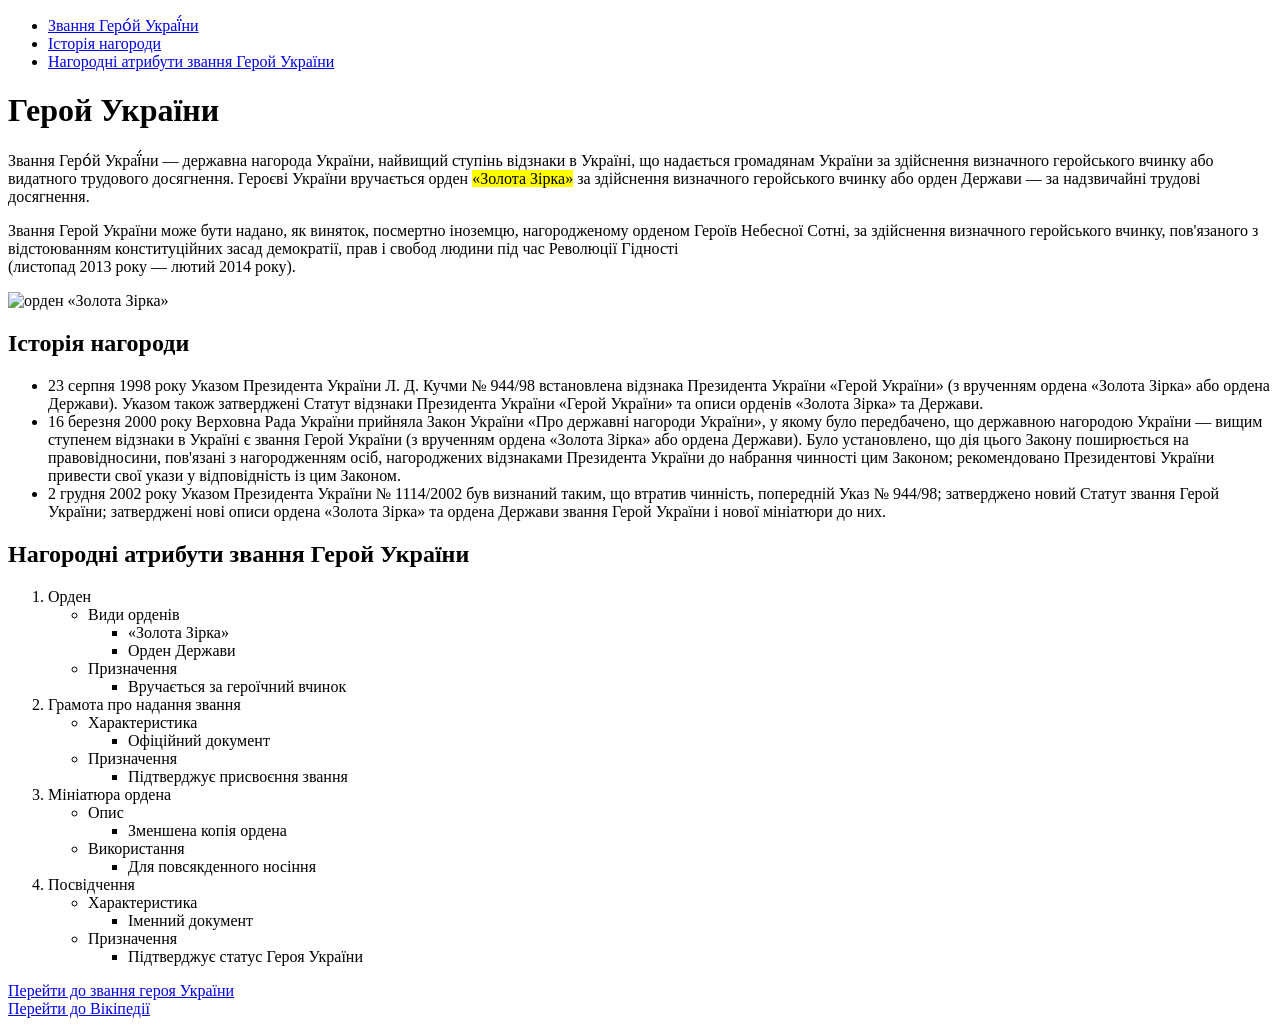
==== lessons_2/index.html @ dd2c5bf3 "Add files via upload" ====
<!doctype html>
<html lang="uk">
  <head>
    <meta charset="UTF-8" />
    <meta name="viewport" content="width=device-width, initial-scale=1.0" />
    <title>Lessons2</title>
  </head>
  <body>
    <header class="header">
      <div>
        <ul>
          <li>
            <a href="#hero_Ukrainian">Звання Геро́й Украї́ни</a>
          </li>
          <li>
            <a href="#history">Історія нагороди</a>
          </li>
          <li>
            <a href="#awards">Нагородні атрибути звання Герой України</a>
          </li>
        </ul>
      </div>
    </header>
    <main id="hero_Ukrainian" class="hero-section">
      <h1 class="hero-title">Герой України</h1>
      <div class="hero-text-description">
        <p>
          <span>Звання Геро́й Украї́ни</span> — державна нагорода України,
          найвищий ступінь відзнаки в Україні, що надається громадянам України
          за здійснення визначного геройського вчинку або видатного трудового
          досягнення. Героєві України вручається орден
          <mark>«Золота Зірка»</mark> за здійснення визначного геройського
          вчинку або орден Держави — за надзвичайні трудові досягнення.
        </p>

        <p>
          Звання Герой України може бути надано, як виняток, посмертно іноземцю,
          нагородженому орденом Героїв Небесної Сотні, за здійснення визначного
          геройського вчинку, пов'язаного з відстоюванням конституційних засад
          демократії, прав і свобод людини під час Революції Гідності
          <br />(листопад 2013 року — лютий 2014 року).
        </p>
      </div>
      <img
        src="/img/Medal_of_Golden_Star_Ukraine.jpg"
        alt="орден «Золота Зірка»"
      />
      <div id="history">
        <h2 class="history-awards">Історія нагороди</h2>
        <ul>
          <li>
            23 серпня 1998 року Указом Президента України Л. Д. Кучми № 944/98
            встановлена відзнака Президента України «Герой України» (з врученням
            ордена «Золота Зірка» або ордена Держави). Указом також затверджені
            Статут відзнаки Президента України «Герой України» та описи орденів
            «Золота Зірка» та Держави.
          </li>
          <li>
            16 березня 2000 року Верховна Рада України прийняла Закон України
            «Про державні нагороди України», у якому було передбачено, що
            державною нагородою України — вищим ступенем відзнаки в Україні є
            звання Герой України (з врученням ордена «Золота Зірка» або ордена
            Держави). Було установлено, що дія цього Закону поширюється на
            правовідносини, пов'язані з нагородженням осіб, нагороджених
            відзнаками Президента України до набрання чинності цим Законом;
            рекомендовано Президентові України привести свої укази у
            відповідність із цим Законом.
          </li>
          <li>
            2 грудня 2002 року Указом Президента України № 1114/2002 був
            визнаний таким, що втратив чинність, попередній Указ № 944/98;
            затверджено новий Статут звання Герой України; затверджені нові
            описи ордена «Золота Зірка» та ордена Держави звання Герой України і
            нової мініатюри до них.
          </li>
        </ul>
      </div>
      <div id="awards">
        <h2>Нагородні атрибути звання Герой України</h2>
        <ol>
          <li>
            Орден
            <ul>
              <li>
                Види орденів
                <ul>
                  <li>«Золота Зірка»</li>
                  <li>Орден Держави</li>
                </ul>
              </li>
              <li>
                Призначення
                <ul>
                  <li>Вручається за героїчний вчинок</li>
                </ul>
              </li>
            </ul>
          </li>
          <li>
            Грамота про надання звання
            <ul>
              <li>
                Характеристика
                <ul>
                  <li>Офіційний документ</li>
                </ul>
              </li>
              <li>
                Призначення
                <ul>
                  <li>Підтверджує присвоєння звання</li>
                </ul>
              </li>
            </ul>
          </li>
          <li>
            Мініатюра ордена
            <ul>
              <li>
                Опис
                <ul>
                  <li>Зменшена копія ордена</li>
                </ul>
              </li>
              <li>
                Використання
                <ul>
                  <li>Для повсякденного носіння</li>
                </ul>
              </li>
            </ul>
          </li>
          <li>
            Посвідчення
            <ul>
              <li>
                Характеристика
                <ul>
                  <li>Іменний документ</li>
                </ul>
              </li>
              <li>
                Призначення
                <ul>
                  <li>Підтверджує статус Героя України</li>
                </ul>
              </li>
            </ul>
          </li>
        </ol>
      </div>
    </main>
    <footer>
      <div>
        <a href="#hero Ukrainian">Перейти до звання героя України</a>
      </div>
      <div>
        <a target="_blank" href="https://uk.wikipedia.org/wiki/Герой_України"
          >Перейти до Вікіпедії</a
        >
      </div>
    </footer>
  </body>
</html>
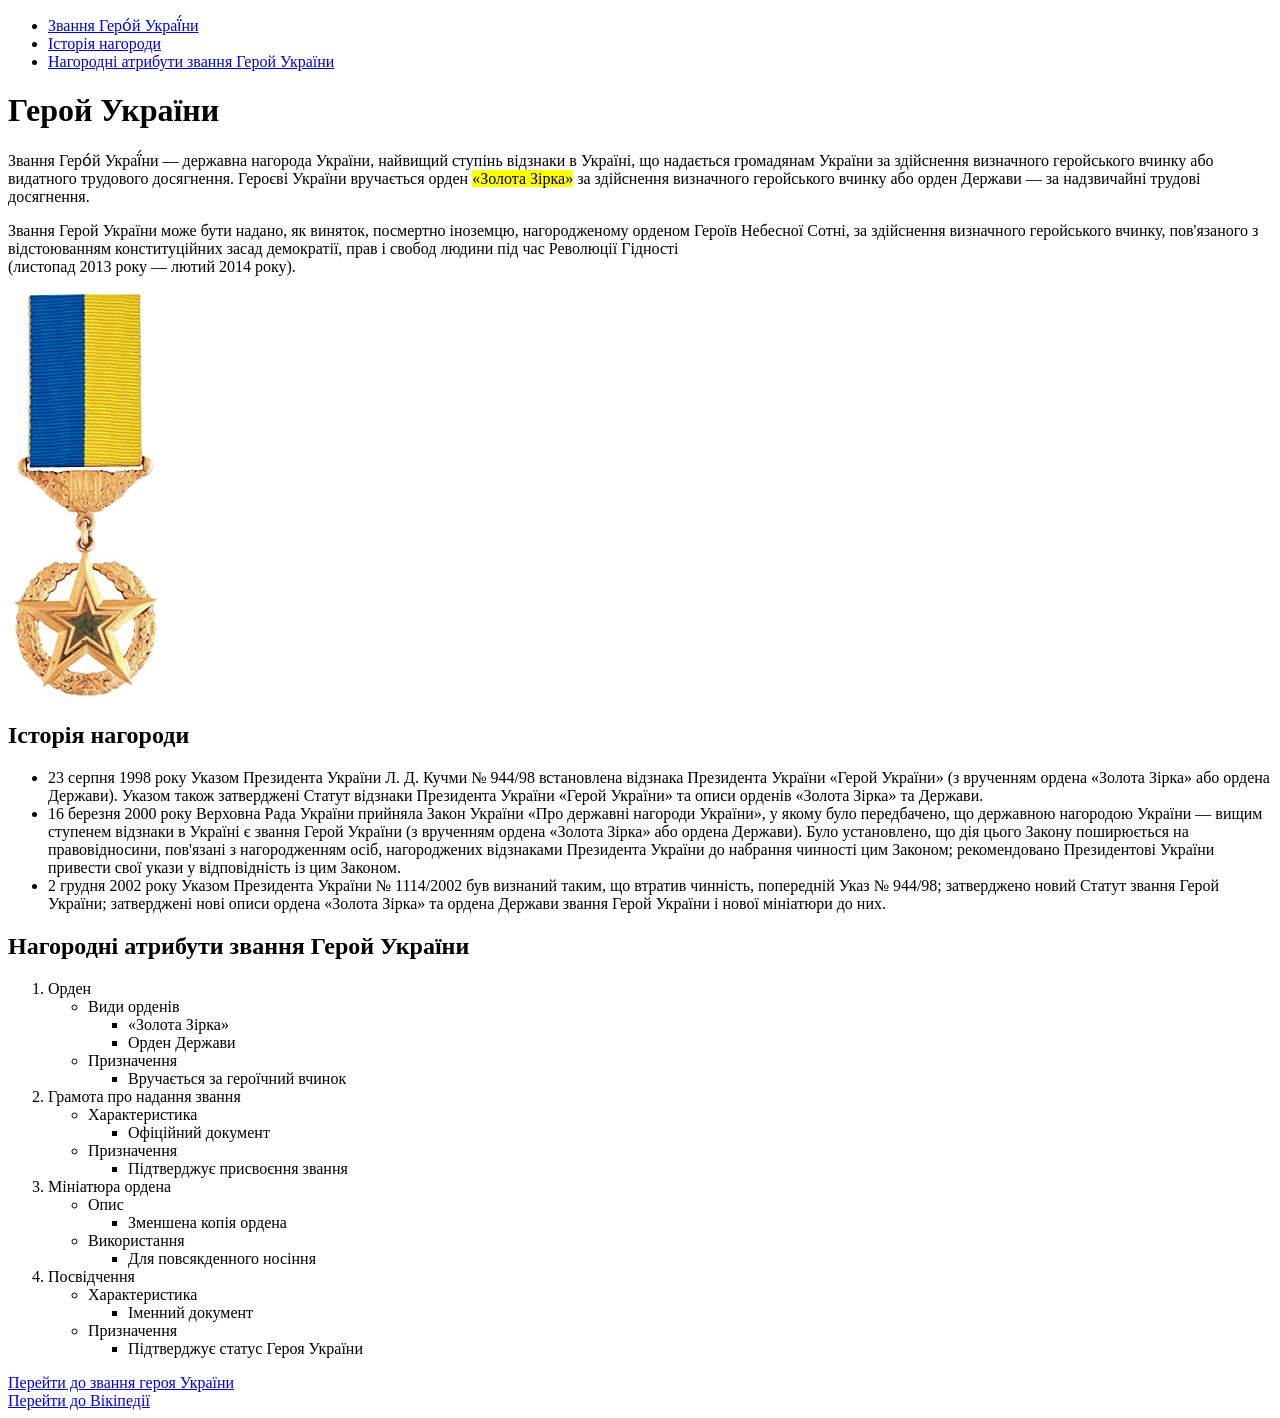
==== commit 23be67dd: "Add files via upload" ====
--- a/lessons_2/index.html
+++ b/lessons_2/index.html
@@ -42,7 +42,7 @@
         </p>
       </div>
       <img
-        src="/img/Medal_of_Golden_Star_Ukraine.jpg"
+        src="img/Medal_of_Golden_Star_Ukraine.jpg"
         alt="орден «Золота Зірка»"
       />
       <div id="history">
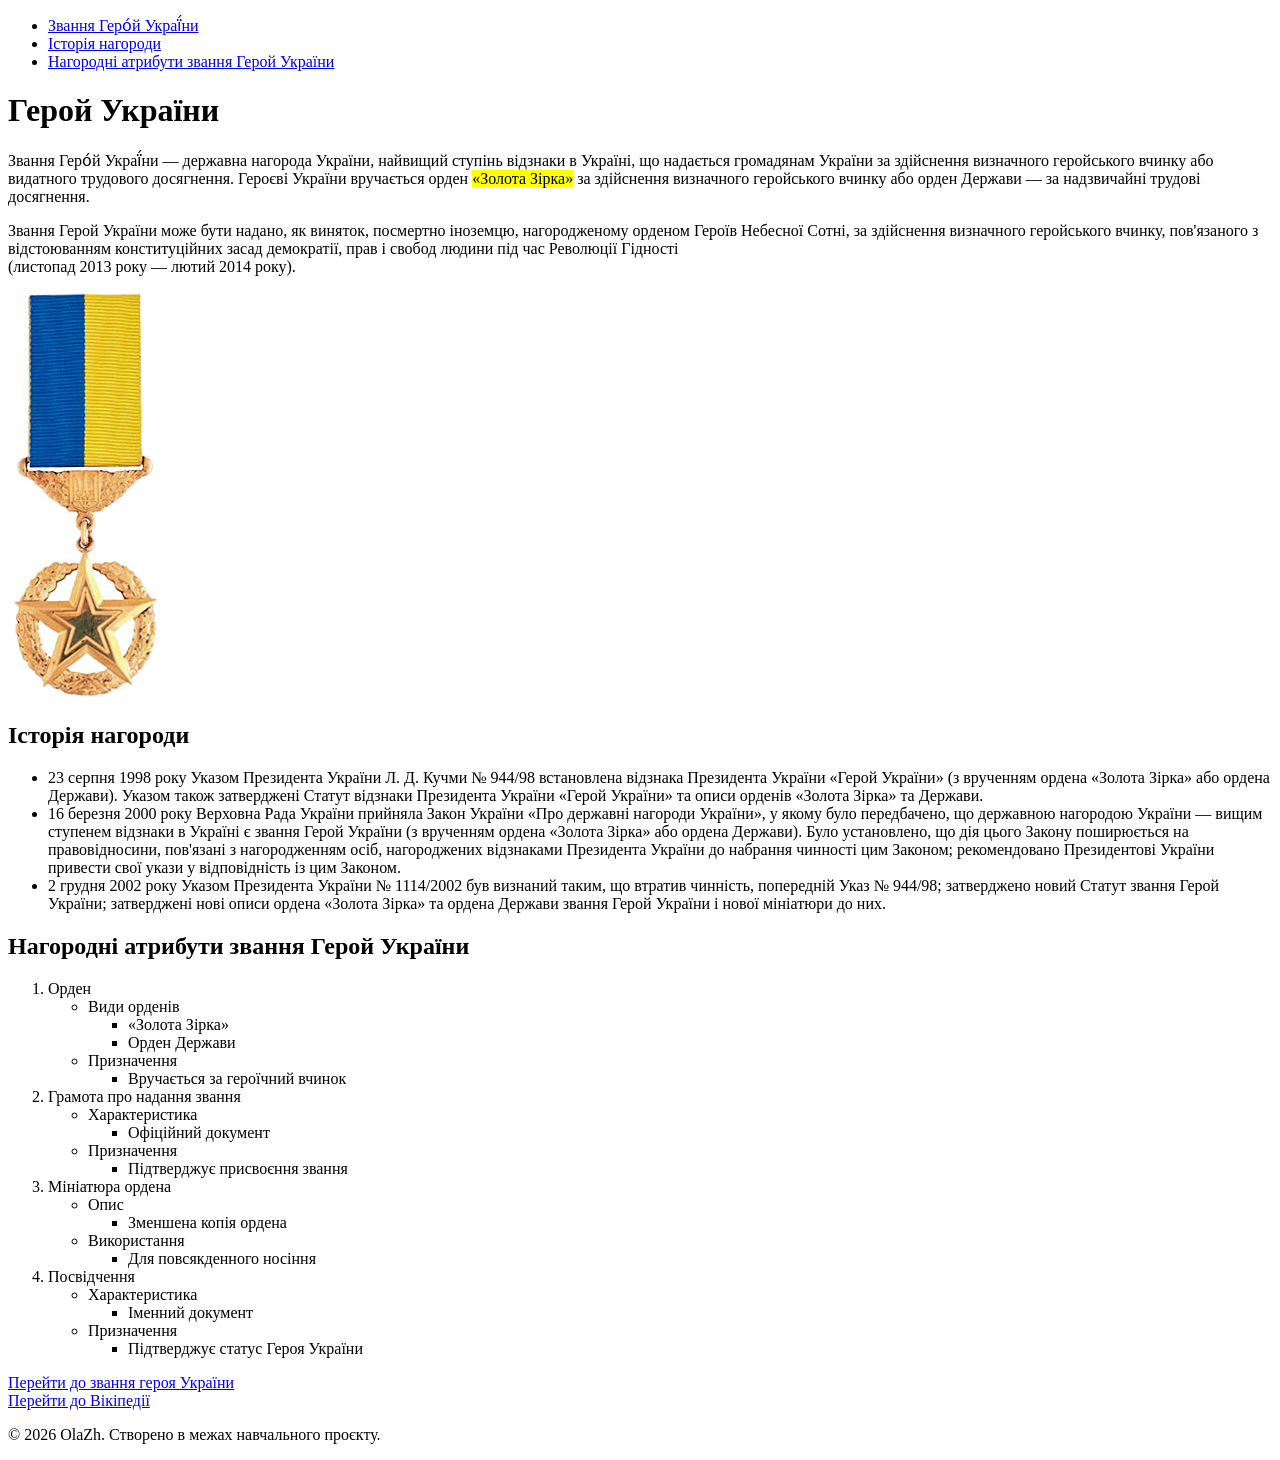
==== commit 3d1a7b85: "Update index.html" ====
--- a/lessons_2/index.html
+++ b/lessons_2/index.html
@@ -159,6 +159,7 @@
           >Перейти до Вікіпедії</a
         >
       </div>
-    </footer>
+      <p>© 2026 OlaZh. Створено в межах навчального проєкту.</p>
+          </footer>
   </body>
 </html>
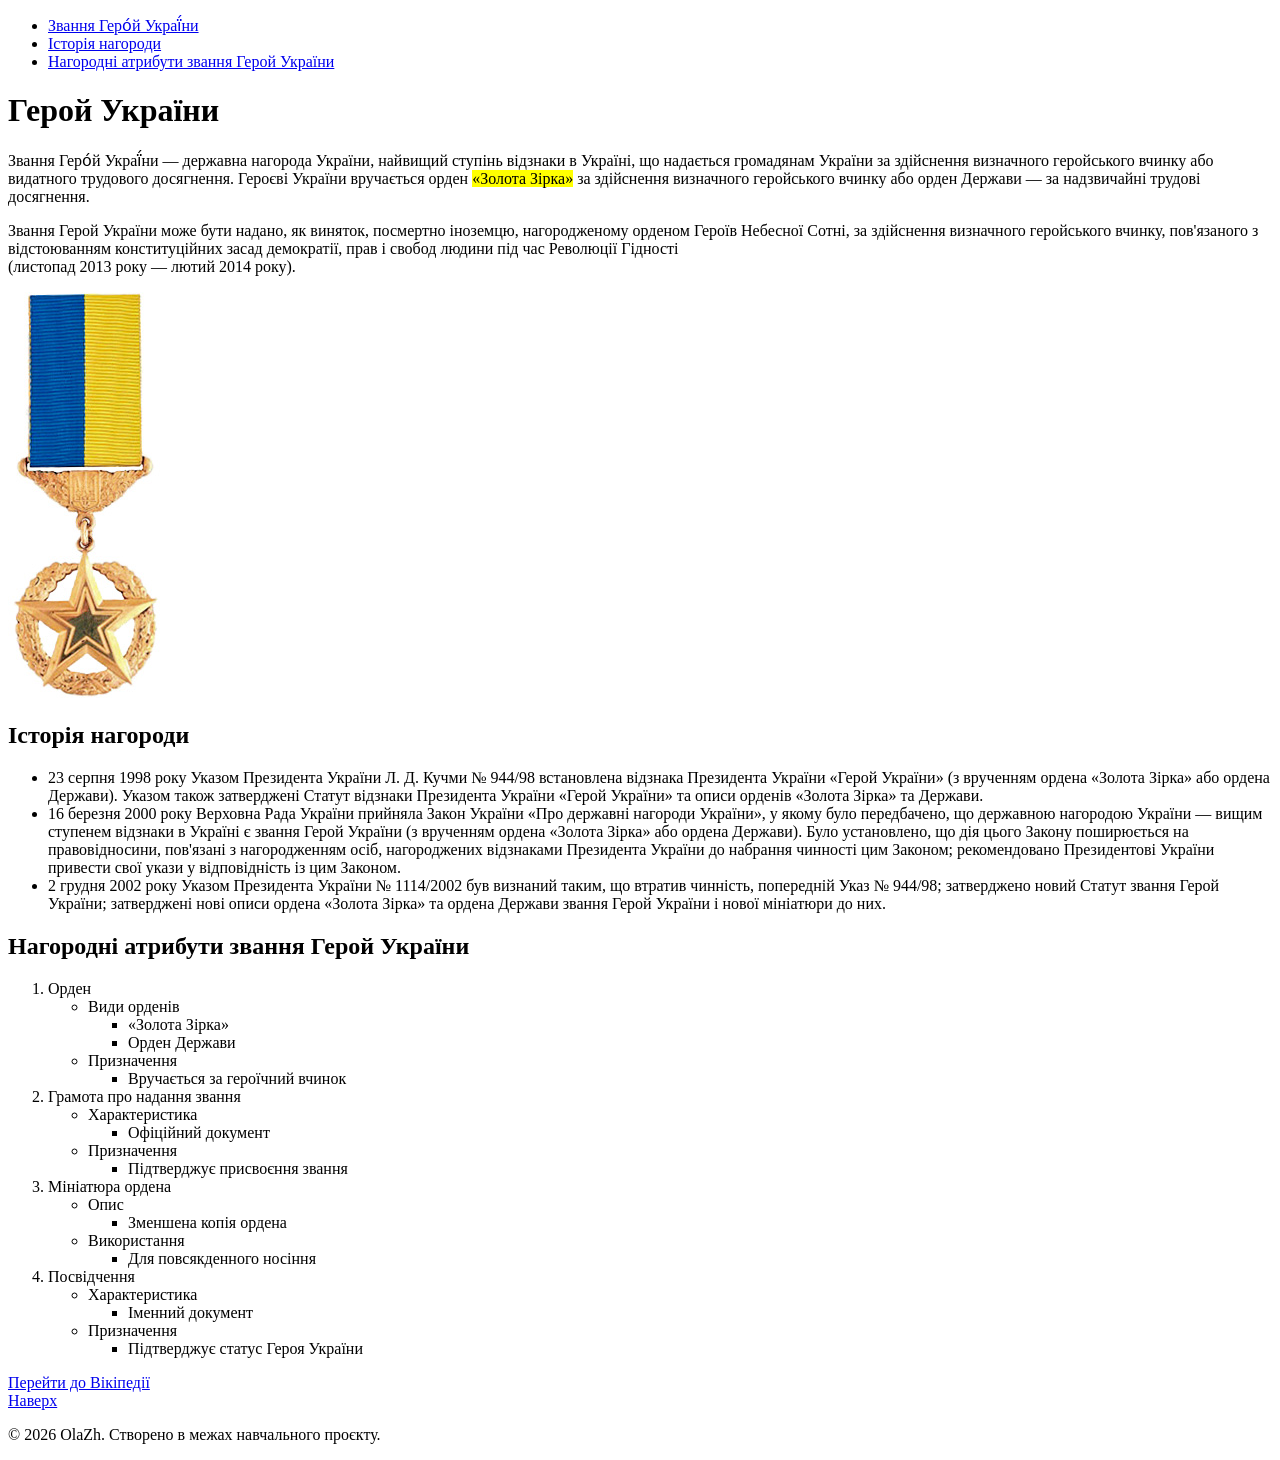
==== commit 0447b367: "Add files via upload" ====
--- a/lessons_2/index.html
+++ b/lessons_2/index.html
@@ -6,7 +6,7 @@
     <title>Lessons2</title>
   </head>
   <body>
-    <header class="header">
+    <header id="top" class="header">
       <div>
         <ul>
           <li>
@@ -23,7 +23,7 @@
     </header>
     <main id="hero_Ukrainian" class="hero-section">
       <h1 class="hero-title">Герой України</h1>
-      <div class="hero-text-description">
+      <div class="hero-text">
         <p>
           <span>Звання Геро́й Украї́ни</span> — державна нагорода України,
           найвищий ступінь відзнаки в Україні, що надається громадянам України
@@ -152,14 +152,14 @@
     </main>
     <footer>
       <div>
-        <a href="#hero Ukrainian">Перейти до звання героя України</a>
-      </div>
-      <div>
         <a target="_blank" href="https://uk.wikipedia.org/wiki/Герой_України"
           >Перейти до Вікіпедії</a
         >
       </div>
+      <div>
+        <a href="#top">Наверх</a>
+      </div>
       <p>© 2026 OlaZh. Створено в межах навчального проєкту.</p>
-          </footer>
+    </footer>
   </body>
 </html>
